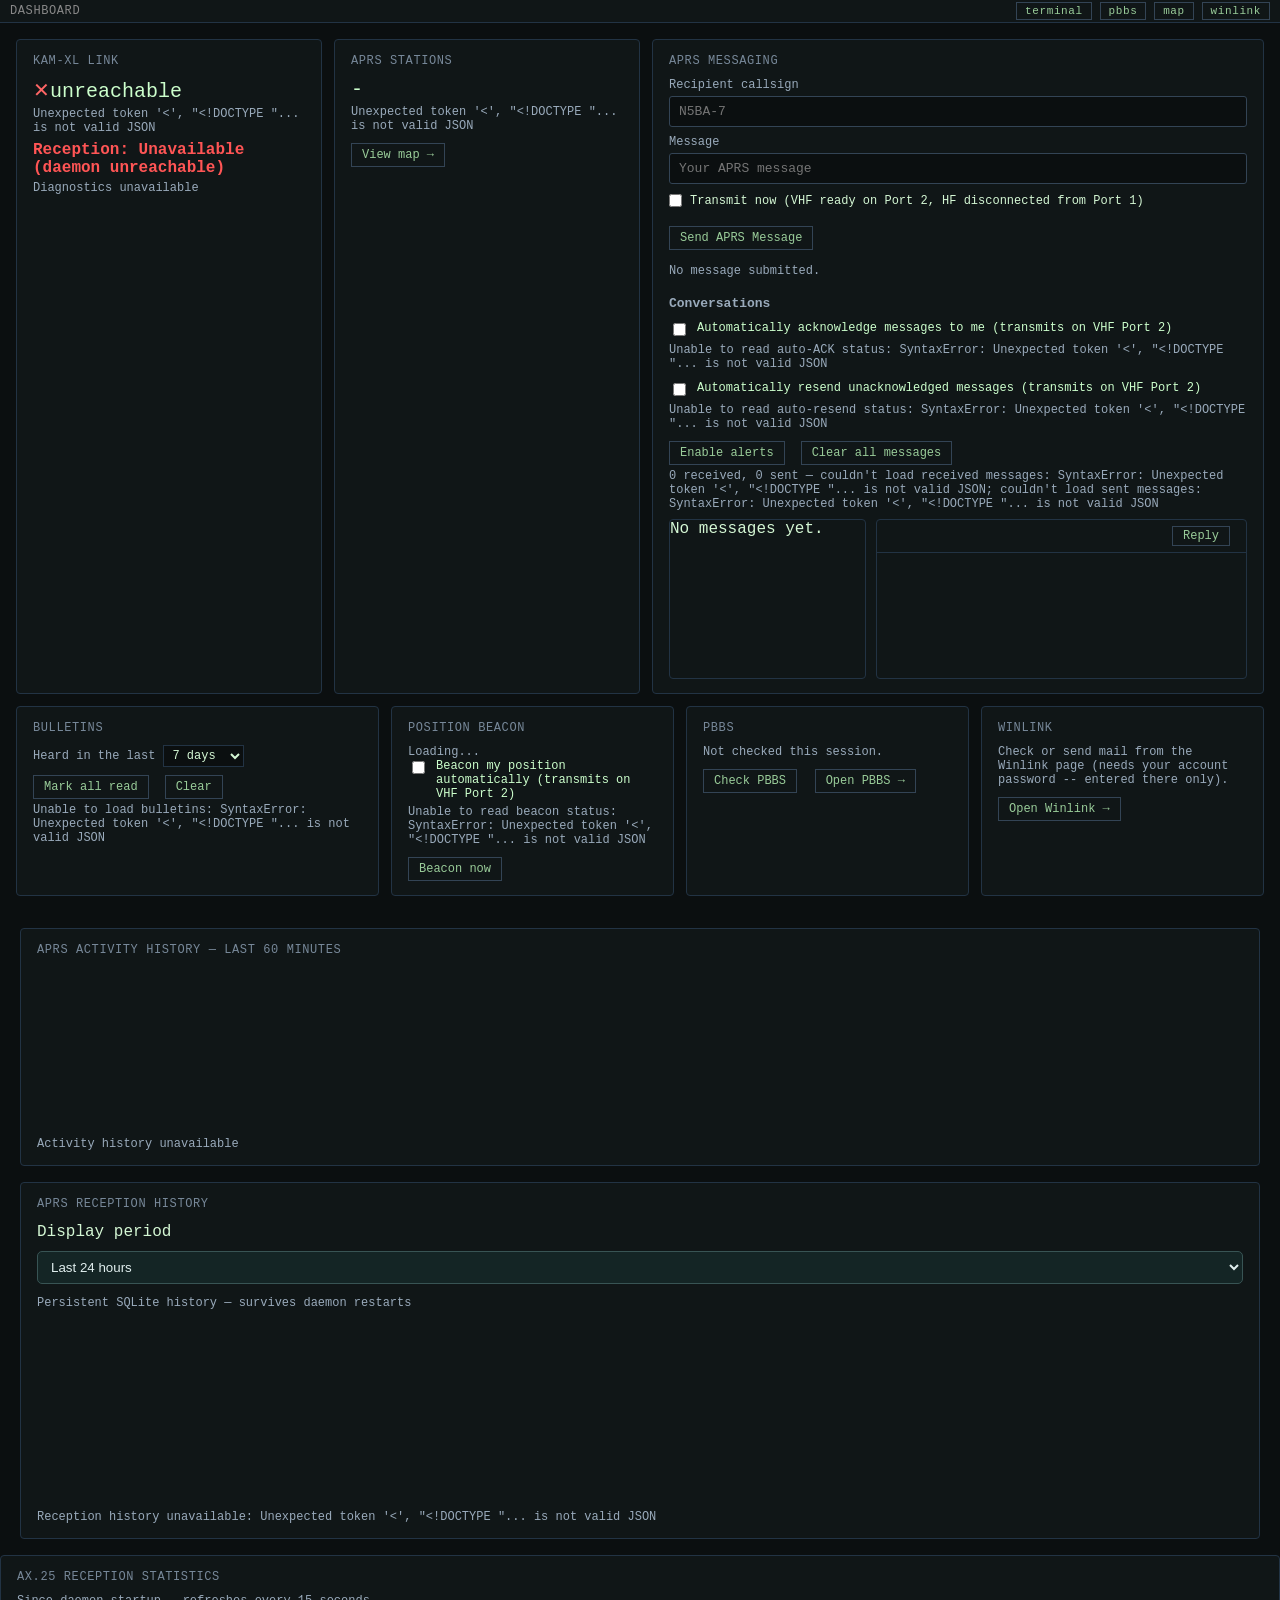
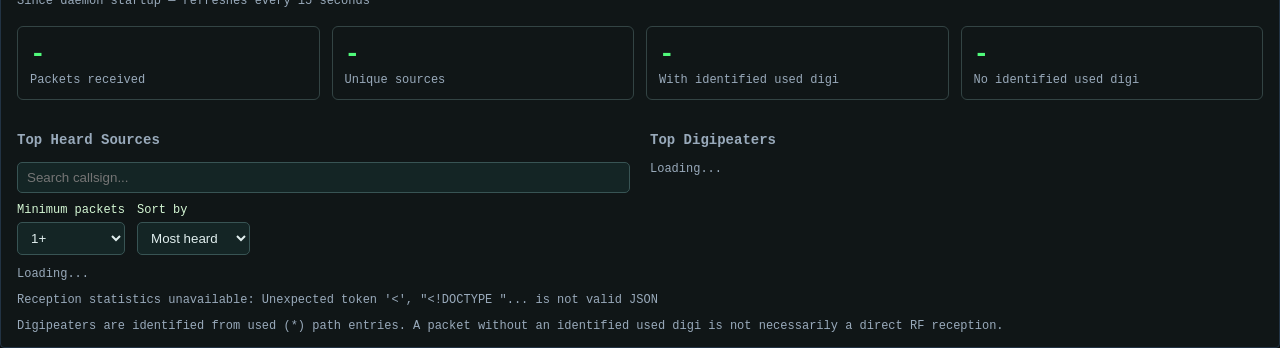
==== kamxl_web/dashboard/index.html @ 79a8875e "Bulletins and announcements Classify BLN0-9 bulletins, BLNA-Z announcements, BLN#GROUP group bulleti" ====
<!doctype html>
<html>
<head>
<meta charset="utf-8">
<title>kamxl dashboard</title>
<link rel="stylesheet" href="style.css">
</head>
<body>
<div class="paneHeader">
  <span>DASHBOARD</span>
  <span>
    <a href="#" id="terminalLink">terminal</a>
    <a href="#" id="pbbsLink">pbbs</a>
    <a href="#" id="mapLink">map</a>
    <a href="#" id="winlinkLink">winlink</a>
  </span>
</div>
<div id="receptionAlert" role="alert" hidden>
  <strong id="receptionAlertTitle">Reception problem</strong>
  <div id="receptionAlertText"></div>
</div>
<div id="cards">
  <div class="card" id="statusCard">
    <h2>KAM-XL Link</h2>
    <div class="big"><span id="statusDot" class="checking">checking...</span></div>
    <div class="sub" id="statusDetail"></div>
    <div class="sub" id="receptionHealth" role="status" aria-live="polite">
      Reception: checking...
    </div>
    <div class="sub" id="diagnosticsDetail">
      Waiting for APRS diagnostics...
    </div>
  </div>

  <div class="card" id="stationsCard">
    <h2>APRS Stations</h2>
    <div class="big" id="stationCount">-</div>
    <div class="sub" id="stationDetail">Loading...</div>
    <a class="action" href="#" id="mapAction">View map &rarr;</a>
  </div>

  <div class="card" id="aprsMessagingCard">
    <h2>APRS Messaging</h2>

    <form id="aprsMessageForm">
      <label for="aprsRecipient">Recipient callsign</label>
      <input id="aprsRecipient" type="text"
             placeholder="N5BA-7" maxlength="9" required
             autocomplete="off">

      <label for="aprsMessageText">Message</label>
      <input id="aprsMessageText" type="text"
             placeholder="Your APRS message"
             maxlength="67" required autocomplete="off">

      <label>
        <input id="aprsConfirmTransmit" type="checkbox" required>
        Transmit now (VHF ready on Port 2, HF disconnected from Port 1)
      </label>

      <button class="action" id="aprsSendBtn" type="submit">
        Send APRS Message
      </button>
    </form>

    <div class="sub" id="aprsSendStatus"
         role="status" aria-live="polite">
      No message submitted.
    </div>
    <div id="aprsConversations">
      <h3>Conversations <span id="convUnreadBadge" hidden></span></h3>

      <label class="autoAckToggle">
        <input id="aprsAutoAck" type="checkbox">
        Automatically acknowledge messages to me
        (transmits on VHF Port 2)
      </label>
      <div class="sub" id="aprsAutoAckStatus"
           role="status" aria-live="polite">
        Checking auto-ACK...
      </div>

      <label class="autoAckToggle">
        <input id="aprsAutoRetry" type="checkbox">
        Automatically resend unacknowledged messages
        (transmits on VHF Port 2)
      </label>
      <div class="sub" id="aprsAutoRetryStatus"
           role="status" aria-live="polite">
        Checking auto-resend...
      </div>

      <div class="inboxButtons">
        <button class="action" id="convAlertsBtn" type="button">
          Enable alerts
        </button>
        <button class="action" id="aprsClearInbox" type="button">
          Clear all messages
        </button>
      </div>

      <div class="sub" id="convStatus" role="status" aria-live="polite">
        Loading conversations...
      </div>

      <div class="convLayout">
        <div id="convList" role="listbox"
             aria-label="Stations you have messaged with"></div>
        <div id="convThread">
          <div class="convThreadHead">
            <strong id="convThreadTitle">Select a station</strong>
            <button class="action" id="convReplyBtn" type="button"
                    hidden>Reply</button>
          </div>
          <div id="convMessages"></div>
        </div>
      </div>
    </div>
  </div>

  <div class="card" id="bulletinCard">
    <h2>Bulletins <span id="bulletinNewBadge" hidden></span></h2>
    <div class="bulletinControls">
      <label for="bulletinDays">Heard in the last</label>
      <select id="bulletinDays">
        <option value="1">day</option>
        <option value="7" selected>7 days</option>
        <option value="30">30 days</option>
      </select>
      <button class="action" id="bulletinMarkRead" type="button">Mark all read</button>
      <button class="action" id="bulletinClear" type="button">Clear</button>
    </div>
    <div class="sub" id="bulletinStatus" role="status" aria-live="polite">
      Loading bulletins...
    </div>
    <div id="bulletinList"></div>
  </div>

  <div class="card" id="beaconCard">
    <h2>Position Beacon</h2>
    <div class="sub" id="beaconPosition">Loading...</div>
    <label class="autoAckToggle">
      <input id="beaconToggle" type="checkbox">
      Beacon my position automatically (transmits on VHF Port 2)
    </label>
    <div class="sub" id="beaconStatus" role="status" aria-live="polite"></div>
    <button class="action" id="beaconNowBtn" type="button">Beacon now</button>
  </div>

  <div class="card" id="pbbsCard">
    <h2>PBBS</h2>
    <div class="sub" id="pbbsSummary">Not checked this session.</div>
    <button class="action" id="pbbsCheckBtn" type="button">Check PBBS</button>
    <a class="action" href="#" id="pbbsAction">Open PBBS &rarr;</a>
    <div id="pbbsPreview"></div>
  </div>

  <div class="card" id="winlinkCard">
    <h2>Winlink</h2>
    <div class="sub">Check or send mail from the Winlink page (needs your account password -- entered there only).</div>
    <a class="action" href="#" id="winlinkAction">Open Winlink &rarr;</a>
  </div>
</div>
<div class="card" id="activityCard">
  <h2>APRS Activity History — Last 60 Minutes</h2>

  <svg id="activityChart"
       viewBox="0 0 900 160"
       role="img"
       aria-label="APRS packets received per minute over the last hour">
  </svg>

  <div class="sub" id="activitySummary">
    Waiting for APRS activity...
  </div>
</div>

<div class="card" id="historyCard">
  <h2>APRS Reception History</h2>

  <div class="receptionFilters">
    <label for="historyRange">Display period</label>
    <select id="historyRange">
      <option value="24h">Last 24 hours</option>
      <option value="7d">Last 7 days</option>
      <option value="30d">Last 30 days</option>
    </select>
  </div>
  <div class="sub">
    Persistent SQLite history — survives daemon restarts
  </div>

  <svg id="historyChart"
       viewBox="0 0 900 180"
       role="img"
       aria-label="APRS packets received per hour over the last 24 hours">
  </svg>

  <div class="sub" id="historySummary" role="status">
    Loading reception history...
  </div>
</div>

<div class="card" id="receptionStatsCard">
  <h2>AX.25 Reception Statistics</h2>
  <div class="sub">Since daemon startup — refreshes every 15 seconds</div>

  <div class="receptionMetrics">
    <div>
      <div class="receptionMetricValue" id="rxTotal">-</div>
      <div class="sub">Packets received</div>
    </div>
    <div>
      <div class="receptionMetricValue" id="rxSources">-</div>
      <div class="sub">Unique sources</div>
    </div>
    <div>
      <div class="receptionMetricValue" id="rxRelayed">-</div>
      <div class="sub">With identified used digi</div>
    </div>
    <div>
      <div class="receptionMetricValue" id="rxDirect">-</div>
      <div class="sub">No identified used digi</div>
    </div>
  </div>

  <div class="receptionLists">
   <div>
     <h3>Top Heard Sources</h3>

     <div class="receptionFilters">
       <input
         id="rxSourceSearch"
         type="search"
         placeholder="Search callsign..."
         aria-label="Search heard stations"
         autocomplete="off"
       >

       <div class="receptionFilterOptions">
         <label>
           Minimum packets
           <select id="rxSourceMinimum">
             <option value="1">1+</option>
             <option value="5">5+</option>
             <option value="10">10+</option>
             <option value="25">25+</option>
           </select>
         </label>

         <label>
           Sort by
           <select id="rxSourceSort">
             <option value="most">Most heard</option>
             <option value="least">Least heard</option>
             <option value="callsign">Callsign A-Z</option>
           </select>
         </label>
       </div>
     </div>

     <div id="rxSourceCount" class="sub" role="status"></div>
     <div id="rxTopSources" class="sub">Loading...</div>
   </div>
    <div>
      <h3>Top Digipeaters</h3>
      <div id="rxTopDigis" class="sub">Loading...</div>
    </div>
  </div>

  <div class="sub" id="rxStatsStatus" role="status"></div>
  <div class="sub">
    Digipeaters are identified from used (*) path entries.
    A packet without an identified used digi is not necessarily a direct RF reception.
  </div>
</div>
<script src="app.js"></script>
</body>
</html>
---- kamxl_web/dashboard/style.css ----
html, body {
    margin: 0;
    min-height: 100%;
    background: #0b0f10;
    color: #d4f7d4;
    font-family: "Courier New", Courier, monospace;
  }
  .paneHeader {
    display: flex;
    align-items: center;
    justify-content: space-between;
    padding: 4px 10px;
    background: #101617;
    border-bottom: 1px solid #234;
    font-size: 12px;
    letter-spacing: 0.05em;
    color: #888;
    box-sizing: border-box;
  }
  .paneHeader a, .paneHeader button {
    background: none;
    border: 1px solid #345;
    color: #9c9;
    font: inherit;
    font-size: 11px;
    padding: 2px 8px;
    cursor: pointer;
    text-decoration: none;
  }
  .paneHeader a:hover, .paneHeader button:hover { border-color: #5a8; color: #cfc; }
  #cards {
    display: flex;
    flex-wrap: wrap;
    gap: 12px;
    padding: 16px;
    box-sizing: border-box;
  }
  .card {
    background: #101617;
    border: 1px solid #234;
    border-radius: 4px;
    padding: 14px 16px;
    min-width: 240px;
    flex: 1 1 260px;
    box-sizing: border-box;
  }
  .card h2 {
    margin: 0 0 10px;
    font-size: 12px;
    letter-spacing: 0.05em;
    color: #789;
    font-weight: normal;
    text-transform: uppercase;
  }
  .card .big { font-size: 20px; color: #cfc; }
  .card .sub { color: #9ab; font-size: 12px; margin-top: 4px; }
  .card a.action, .card button.action {
    display: inline-block;
    margin: 10px 8px 0 0;
    background: none;
    border: 1px solid #345;
    color: #9c9;
    font: inherit;
    font-size: 12px;
    padding: 4px 10px;
    cursor: pointer;
    text-decoration: none;
  }
  .card a.action:hover, .card button.action:hover { border-color: #5a8; color: #cfc; }
  .card button.action:disabled { opacity: 0.5; cursor: default; }
  /* APRS Messaging */
  #aprsMessagingCard {
    min-width: 300px;
    flex: 2 1 520px;
  }
  #aprsConversations { margin-top: 16px; }
  #aprsConversations .autoAckToggle { margin-top: 10px; }
  #aprsConversations h3 { font-size: 13px; color: #9ab; margin: 0 0 6px; }
  #convUnreadBadge {
    background: #f1c40f; color: #0b0f10; border-radius: 8px;
    padding: 0 6px; font-size: 11px; margin-left: 4px;
  }
  .convLayout {
    display: grid;
    grid-template-columns: minmax(130px, 34%) 1fr;
    gap: 10px;
    margin-top: 8px;
    min-height: 160px;
  }
  @media (max-width: 700px) {
    .convLayout { grid-template-columns: 1fr; }
  }
  #convList {
    border: 1px solid #234; border-radius: 4px;
    max-height: 340px; overflow-y: auto;
  }
  .convRow {
    display: block; width: 100%; text-align: left;
    background: none; border: 0; border-bottom: 1px solid #1a2a2e;
    color: #d4f7d4; font: inherit; font-size: 12px;
    padding: 7px 8px; cursor: pointer;
  }
  .convRow:hover, .convRow:focus-visible { background: #15211f; outline: none; }
  .convRow.selected { background: #1a2d26; }
  .convRow .convCall { font-weight: bold; }
  .convRow .convUnread {
    float: right; background: #f1c40f; color: #0b0f10;
    border-radius: 8px; padding: 0 6px; font-size: 11px;
  }
  .convRow .convPreview {
    display: block; color: #9ab; margin-top: 2px;
    white-space: nowrap; overflow: hidden; text-overflow: ellipsis;
  }
  #convThread {
    border: 1px solid #234; border-radius: 4px;
    display: flex; flex-direction: column; min-width: 0;
  }
  .convThreadHead {
    display: flex; justify-content: space-between; align-items: center;
    padding: 6px 8px; border-bottom: 1px solid #234; gap: 8px;
  }
  .convThreadHead button.action { margin-top: 0; padding: 2px 10px; }
  #convMessages {
    padding: 8px; max-height: 340px; overflow-y: auto;
    display: flex; flex-direction: column; gap: 6px; font-size: 12px;
  }
  .bubble {
    max-width: 85%; padding: 6px 9px; border-radius: 8px;
    overflow-wrap: anywhere; line-height: 1.4;
  }
  .bubble.in { align-self: flex-start; background: #17242a; border: 1px solid #2a3d44; }
  .bubble.out { align-self: flex-end; background: #16291f; border: 1px solid #2c5a3c; }
  .bubble .bubbleMeta {
    display: flex; gap: 6px; flex-wrap: wrap; align-items: center;
    color: #9ab; font-size: 11px; margin-top: 4px;
  }
  .bubble .bubbleMeta button.action { margin-top: 0; padding: 1px 7px; font-size: 11px; }
  .ackBadge.gaveup { color: #f77; border-color: #844; }

  #aprsMessageForm {
    display: flex;
    flex-direction: column;
    gap: 8px;
  }

  #aprsMessageForm > label[for] {
    display: block;
    font-size: 12px;
    color: #9ab;
    margin-bottom: -4px;
  }

  #aprsMessageForm > input[type="text"] {
    display: block;
    width: 100%;
    box-sizing: border-box;
    padding: 7px 9px;
    background: #0b0f10;
    color: #d4f7d4;
    border: 1px solid #345;
    border-radius: 3px;
    font: inherit;
    font-size: 13px;
  }

  #aprsMessageForm > label:not([for]) {
    display: flex;
    align-items: flex-start;
    gap: 8px;
    font-size: 12px;
    line-height: 1.5;
    cursor: pointer;
  }

  #aprsMessageForm input[type="checkbox"] {
    flex: 0 0 auto;
    margin: 2px 0 0;
    accent-color: #6c9;
  }

  #aprsMessageForm button.action {
    align-self: flex-start;
    margin-top: 8px;
  }

  #aprsSendStatus {
    margin-top: 12px;
    line-height: 1.5;
    overflow-wrap: anywhere;
  }
  #aprsOutbox { margin-top: 16px; }
  #aprsInbox { margin-top: 16px; }
  .autoAckToggle {
    display: flex;
    gap: 8px;
    align-items: flex-start;
    font-size: 12px;
    color: #cfc;
    cursor: pointer;
  }
  .autoAckToggle input { margin-top: 2px; }
  #aprsAutoAckStatus.on { color: #6f6; }
  #aprsAutoAckStatus.paused { color: #cc6; }
  #aprsAutoAckStatus.off { color: #9ab; }
  .inboxButtons { display: flex; gap: 8px; flex-wrap: wrap; }
  #aprsOutbox h3, #aprsInbox h3 { font-size: 13px; color: #9ab; margin: 0 0 6px; }
  .outboxEntry {
    padding: 8px 0;
    border-bottom: 1px solid #234;
    font-size: 12px;
  }
  .outboxHead { color: #9ab; display: flex; gap: 8px; flex-wrap: wrap; }
  .outboxText { margin-top: 4px; overflow-wrap: anywhere; }
  .outboxStatus { margin-top: 4px; display: flex; gap: 8px; align-items: center; flex-wrap: wrap; }
  .ackBadge {
    display: inline-block;
    padding: 1px 6px;
    border-radius: 3px;
    border: 1px solid #456;
    font-size: 11px;
  }
  .ackBadge.pending { color: #cc6; border-color: #665; }
  .ackBadge.acked { color: #6f6; border-color: #3a5; }
  .ackBadge.rejected { color: #f77; border-color: #844; }
  .outboxEntry button.action { margin-top: 0; padding: 2px 8px; font-size: 11px; }
  #statusDot.live::before { content: "\25CF "; color: #6f6; }
  #statusDot.down::before { content: "\2715 "; color: #f66; }
  #statusDot.checking::before { content: "\25CB "; color: #cc6; }
  .err { color: #f77; }
  table { border-collapse: collapse; width: 100%; font-size: 12px; margin-top: 8px; }
  th, td {
    text-align: left;
    padding: 3px 8px 3px 0;
    border-bottom: 1px solid #1c2526;
    white-space: nowrap;
  }
  td.subject { white-space: normal; }
  /* APRS activity history */
  #activityCard {
    margin: 16px 20px;
  }

  #activityChart {
    display: block;
    width: 100%;
    height: 160px;
    margin-top: 12px;
  }

  #activityChart .activity-bar {
    fill: #6c9;
  }

  #activityChart .activity-grid {
    stroke: #345;
    stroke-width: 1;
  }

  #activityChart .activity-label {
    fill: #9ab;
    font: 11px monospace;
  }

  #activitySummary {
    margin-top: 8px;
  }

  /* Persistent APRS reception history */
  #historyCard {
    margin: 16px 20px;
  }

  #historyChart {
    display: block;
    width: 100%;
    height: 180px;
    margin-top: 12px;
  }

  #historyChart .activity-bar {
    fill: #6c9;
  }

  #historyChart .activity-grid {
    stroke: #345;
    stroke-width: 1;
  }

  #historyChart .activity-label {
    fill: #9ab;
    font: 11px monospace;
  }

  #historySummary {
    margin-top: 8px;
  }

  #receptionHealth {
    margin-top: 6px;
    font-weight: bold;
  }

  #receptionAlert {
    margin: 12px 16px 0;
    padding: 10px 14px;
    border: 1px solid #f1c40f;
    border-left-width: 6px;
    border-radius: 4px;
    background: rgba(241, 196, 15, 0.08);
    color: #f1c40f;
    font-size: 13px;
    line-height: 1.5;
  }
  #receptionAlert.silent {
    border-color: #ff5555;
    background: rgba(255, 85, 85, 0.08);
    color: #ff7777;
  }
  #receptionAlert[hidden] { display: none; }
  #receptionAlertText { color: #cdd; margin-top: 2px; }

  #receptionHealth.receiving {
    color: #50fa7b;
  }

  #receptionHealth.waiting,
  #receptionHealth.quiet {
    color: #f1c40f;
  }

  #receptionHealth.disconnected,
  #receptionHealth.unavailable {
    color: #ff5555;
  }

  .digiToggle {
    display: inline-flex;
    align-items: center;
    gap: 5px;
    margin-right: 15px;
    color: #9c9;
    font-size: 11px;
    cursor: pointer;
  }

  .digiToggle input {
    accent-color: #22a4a7;
    cursor: pointer;
  }

  #receptionStatsCard {
    margin-top: 16px;
  }

  .receptionMetrics {
    display: grid;
    grid-template-columns: repeat(4, minmax(0, 1fr));
    gap: 12px;
    margin: 18px 0;
  }

  .receptionMetrics > div {
    padding: 12px;
    border: 1px solid #344;
    border-radius: 6px;
    min-width: 0;
  }

  .receptionMetricValue {
    font-size: 26px;
    font-weight: bold;
    color: #50fa7b;
    font-variant-numeric: tabular-nums;
  }

  .receptionLists {
    display: grid;
    grid-template-columns: repeat(2, minmax(0, 1fr));
    gap: 20px;
  }

  .receptionLists h3 {
    font-size: 14px;
    color: #9ab;
  }

  .receptionRow {
    display: flex;
    justify-content: space-between;
    gap: 12px;
    padding: 6px 0;
    border-bottom: 1px solid #344;
    font-family: monospace;
  }

  .receptionChartRow {
    margin-bottom: 10px;
  }

  .receptionFilters {
    display: flex;
    flex-direction: column;
    gap: 10px;
    margin: 12px 0;
  }

  .receptionFilters input,
  .receptionFilters select {
    background: #142525;
    color: #e0eeee;
    border: 1px solid #385454;
    border-radius: 5px;
    padding: 7px 9px;
    max-width: 100%;
  }

  .receptionFilters input {
    width: 100%;
    box-sizing: border-box;
  }

  .receptionFilterOptions {
    display: flex;
    flex-wrap: wrap;
    gap: 12px;
  }

  .receptionFilterOptions label {
    display: flex;
    flex-direction: column;
    gap: 5px;
    font-size: 12px;
  }

  #rxSourceCount {
    margin-bottom: 10px;
  }

  .receptionBarTrack {
    height: 8px;
    background: #1c3030;
    border-radius: 4px;
    overflow: hidden;
    margin-top: 4px;
  }

  .receptionBarFill {
    height: 100%;
    background: #50fa7b;
    border-radius: 4px;
    transition: width 0.4s ease;
  }

  #rxTopDigis .receptionBarFill {
    background: #22a4a7;
  }

  .receptionRow span:last-child {
    color: #50fa7b;
    font-variant-numeric: tabular-nums;
  }

  .receptionStationLink {
    color: inherit;
    text-decoration: none;
    border-bottom: 1px dotted #50fa7b;
  }

  .receptionStationLink:hover,
  .receptionStationLink:focus-visible {
    color: #50fa7b;
    text-decoration: underline;
  }

  #rxStatsStatus {
    margin: 12px 0;
  }

  @media (max-width: 650px) {
    .receptionMetrics {
      grid-template-columns: repeat(2, minmax(0, 1fr));
    }

    .receptionLists {
      grid-template-columns: 1fr;
    }
  }

  /* Bulletins card */
  #bulletinCard { flex: 1 1 340px; }
  #bulletinNewBadge {
    background: #f1c40f; color: #0b0f10; border-radius: 8px;
    padding: 0 6px; font-size: 11px; margin-left: 4px;
  }
  .bulletinControls {
    display: flex; flex-wrap: wrap; gap: 8px; align-items: center;
    font-size: 12px; color: #9ab;
  }
  .bulletinControls select {
    background: #0b0f10; color: #d4f7d4; border: 1px solid #234;
    font: inherit; padding: 2px 4px;
  }
  .bulletinControls button.action { margin-top: 0; }
  #bulletinList { margin-top: 8px; max-height: 360px; overflow-y: auto; }
  .bulletinGroup { border-top: 1px solid #234; padding: 6px 0; }
  .bulletinFrom { color: #9ab; font-size: 12px; }
  .bulletinFrom b { color: #cfc; }
  .bulletinRow {
    display: flex; gap: 8px; align-items: baseline;
    font-size: 12px; margin-top: 4px;
  }
  .bulletinTag {
    flex: 0 0 auto; border: 1px solid #456; border-radius: 3px;
    padding: 0 5px; font-size: 11px; color: #9ab; white-space: nowrap;
  }
  .bulletinTag.announcement { color: #8cf; border-color: #357; }
  .bulletinTag.group { color: #cfc; border-color: #3a5; }
  .bulletinTag.nws { color: #ff7777; border-color: #844; }
  .bulletinText { flex: 1 1 auto; overflow-wrap: anywhere; }
  .bulletinRow.new .bulletinText::before {
    content: "\25CF "; color: #f1c40f;
  }
  .bulletinSeen { color: #678; font-size: 11px; white-space: nowrap; }
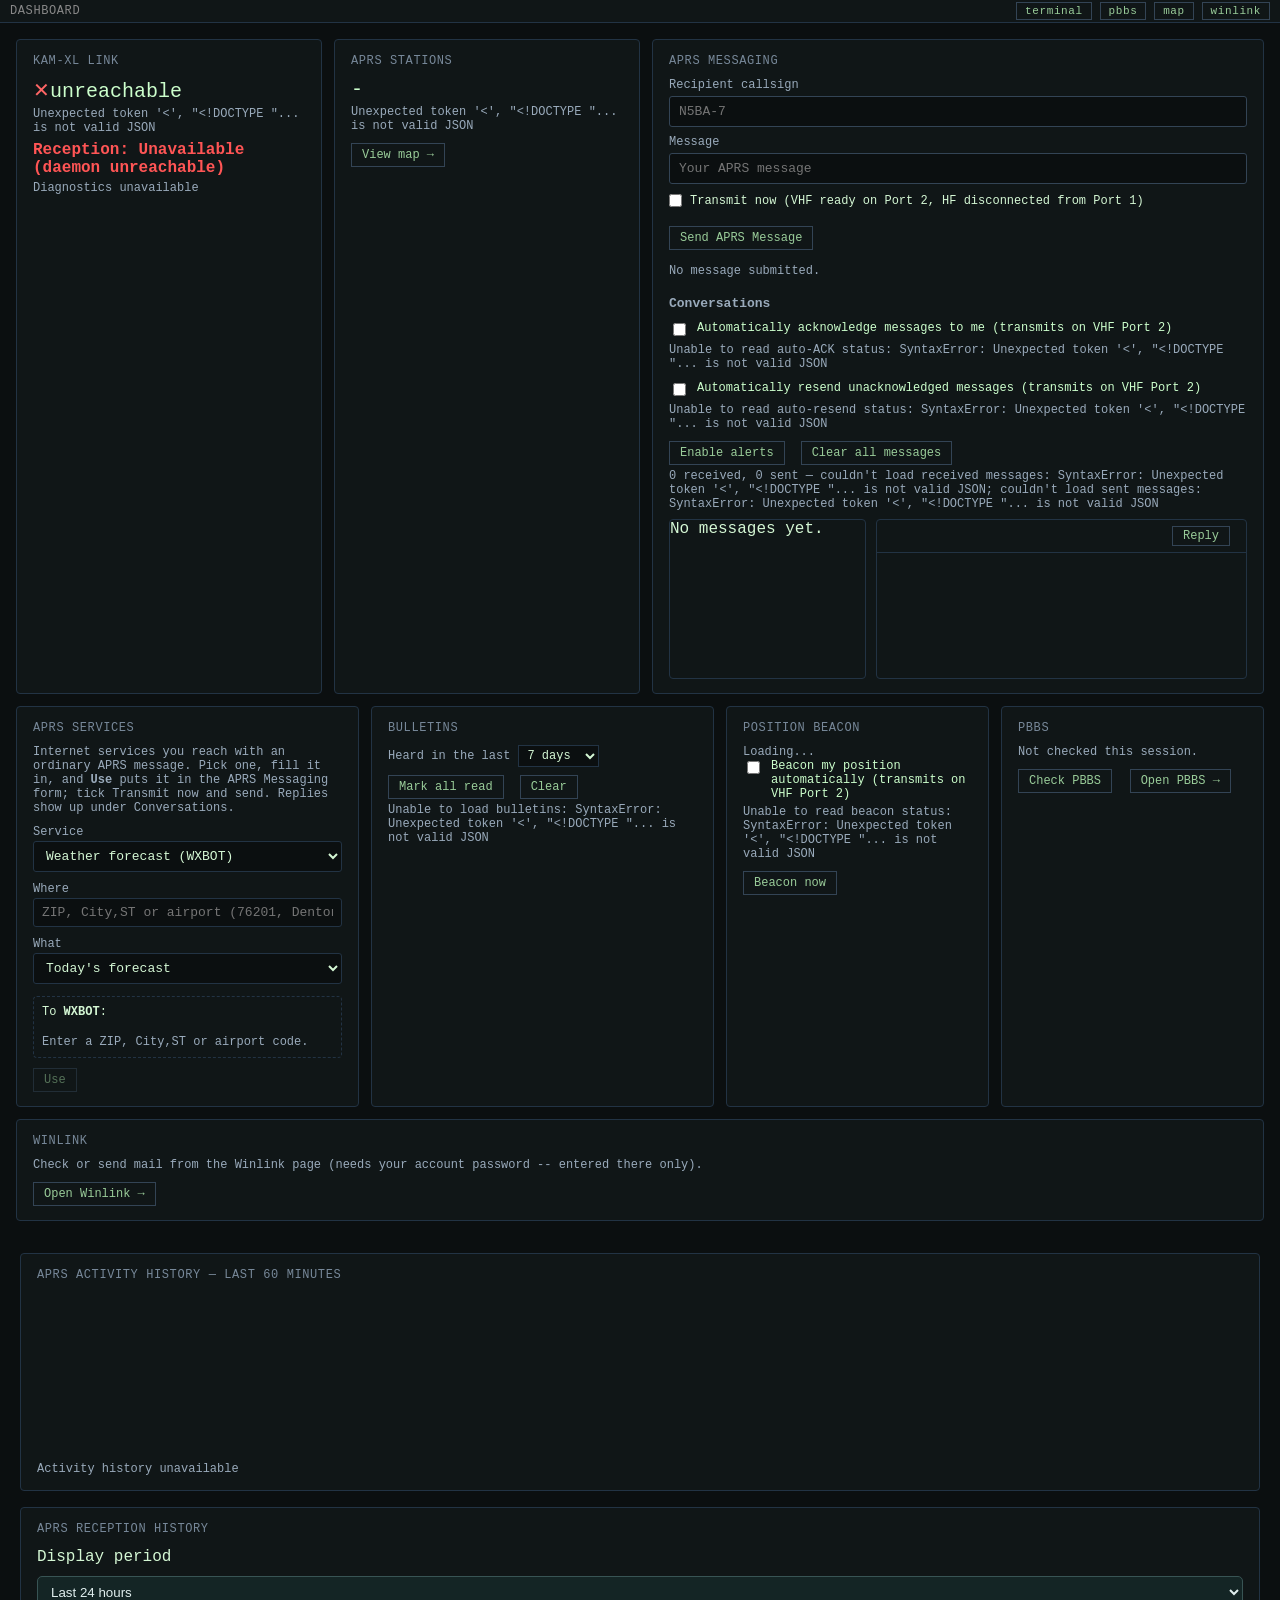
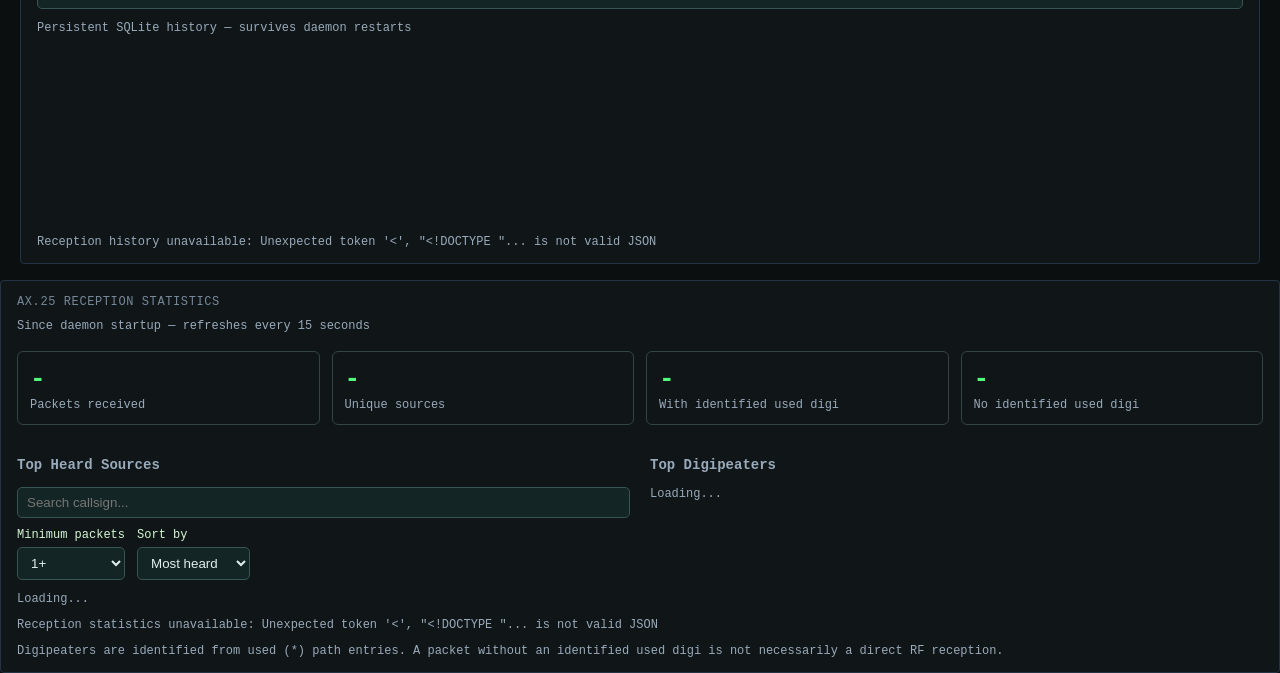
==== commit b2c7f285: "APRS Services card: WXBOT, SMSGTE, EMAIL-2, ANSRVR, WHO-IS Templates that build the service's messag" ====
--- a/kamxl_web/dashboard/index.html
+++ b/kamxl_web/dashboard/index.html
@@ -118,6 +118,89 @@
     </div>
   </div>
 
+  <div class="card" id="servicesCard">
+    <h2>APRS Services</h2>
+    <div class="sub">
+      Internet services you reach with an ordinary APRS message. Pick one,
+      fill it in, and <b>Use</b> puts it in the APRS Messaging form; tick
+      Transmit now and send. Replies show up under Conversations.
+    </div>
+
+    <label for="svcSelect" class="svcLabel">Service</label>
+    <select id="svcSelect">
+      <option value="wx">Weather forecast (WXBOT)</option>
+      <option value="sms">Text message to a phone (SMSGTE)</option>
+      <option value="email">Email (EMAIL-2)</option>
+      <option value="group">Group messaging (ANSRVR)</option>
+      <option value="whois">Callsign lookup (WHO-IS)</option>
+    </select>
+
+    <div class="svcFields" data-svc="wx">
+      <label for="svcWxWhere" class="svcLabel">Where</label>
+      <input id="svcWxWhere" type="text" autocomplete="off"
+             placeholder="ZIP, City,ST or airport (76201, Denton,TX, KDTO)">
+      <label for="svcWxWhen" class="svcLabel">What</label>
+      <select id="svcWxWhen">
+        <option value="">Today's forecast</option>
+        <option value="tonight">Tonight</option>
+        <option value="tomorrow">Tomorrow</option>
+        <option value="current">Current conditions</option>
+        <option value="metar">Airport METAR</option>
+      </select>
+    </div>
+
+    <div class="svcFields" data-svc="sms" hidden>
+      <label for="svcSmsTo" class="svcLabel">Phone number (US/Canada) or alias</label>
+      <input id="svcSmsTo" type="text" autocomplete="off" placeholder="9405551234">
+      <label for="svcSmsText" class="svcLabel">Text</label>
+      <input id="svcSmsText" type="text" autocomplete="off" placeholder="Running late, home by 6">
+      <div class="sub svcNote">
+        For replies to reach you, register once by sending SMSGTE:
+        <code>#mynumber add</code> followed by your own number.
+      </div>
+    </div>
+
+    <div class="svcFields" data-svc="email" hidden>
+      <label for="svcEmailTo" class="svcLabel">Email address or shortcut</label>
+      <input id="svcEmailTo" type="text" autocomplete="off" placeholder="name@example.com">
+      <label for="svcEmailText" class="svcLabel">Text</label>
+      <input id="svcEmailText" type="text" autocomplete="off" placeholder="Arrived safely">
+      <div class="sub svcNote">
+        Save room with a shortcut: send EMAIL-2 <code>me name@example.com</code>
+        once, then use <code>me</code> as the address.
+      </div>
+    </div>
+
+    <div class="svcFields" data-svc="group" hidden>
+      <label for="svcGroupAction" class="svcLabel">Action</label>
+      <select id="svcGroupAction">
+        <option value="CQ">Send to the group (and join it)</option>
+        <option value="J">Join the group</option>
+        <option value="U">Leave the group</option>
+      </select>
+      <label for="svcGroupName" class="svcLabel">Group</label>
+      <input id="svcGroupName" type="text" autocomplete="off" placeholder="HOTG">
+      <label for="svcGroupText" class="svcLabel">Text</label>
+      <input id="svcGroupText" type="text" autocomplete="off" placeholder="Hello from Denton County">
+      <div class="sub svcNote">
+        Membership lasts 12 hours. Common groups: HOTG (hams on the go),
+        APRSTHURSDAY (Thursday net).
+      </div>
+    </div>
+
+    <div class="svcFields" data-svc="whois" hidden>
+      <label for="svcWhoisCall" class="svcLabel">Callsign</label>
+      <input id="svcWhoisCall" type="text" autocomplete="off" placeholder="W1AW">
+    </div>
+
+    <div class="svcPreview">
+      <span>To <b id="svcPreviewTo">WXBOT</b>:</span>
+      <code id="svcPreviewText"></code>
+      <span id="svcCount" class="sub"></span>
+    </div>
+    <button class="action" id="svcUseBtn" type="button">Use</button>
+  </div>
+
   <div class="card" id="bulletinCard">
     <h2>Bulletins <span id="bulletinNewBadge" hidden></span></h2>
     <div class="bulletinControls">
--- a/kamxl_web/dashboard/style.css
+++ b/kamxl_web/dashboard/style.css
@@ -523,3 +523,21 @@
   }
   .bulletinSeen { color: #678; font-size: 11px; white-space: nowrap; }
 
+  /* APRS services card */
+  #servicesCard { flex: 1 1 340px; }
+  #servicesCard input[type="text"], #servicesCard select {
+    width: 100%; box-sizing: border-box; margin-top: 2px;
+    background: #0b0f10; color: #d4f7d4; border: 1px solid #234;
+    border-radius: 3px; padding: 6px 8px; font: inherit; font-size: 13px;
+  }
+  #servicesCard input:disabled { opacity: 0.4; }
+  .svcLabel { display: block; margin-top: 10px; font-size: 12px; color: #9ab; }
+  .svcNote { margin-top: 6px; line-height: 1.5; }
+  .svcNote code, .svcPreview code { color: #cfc; }
+  .svcPreview {
+    margin-top: 12px; padding: 8px; border: 1px dashed #234; border-radius: 4px;
+    font-size: 12px; display: flex; flex-wrap: wrap; gap: 6px; align-items: baseline;
+    overflow-wrap: anywhere;
+  }
+  .svcPreview code { flex: 1 1 100%; font-size: 13px; }
+
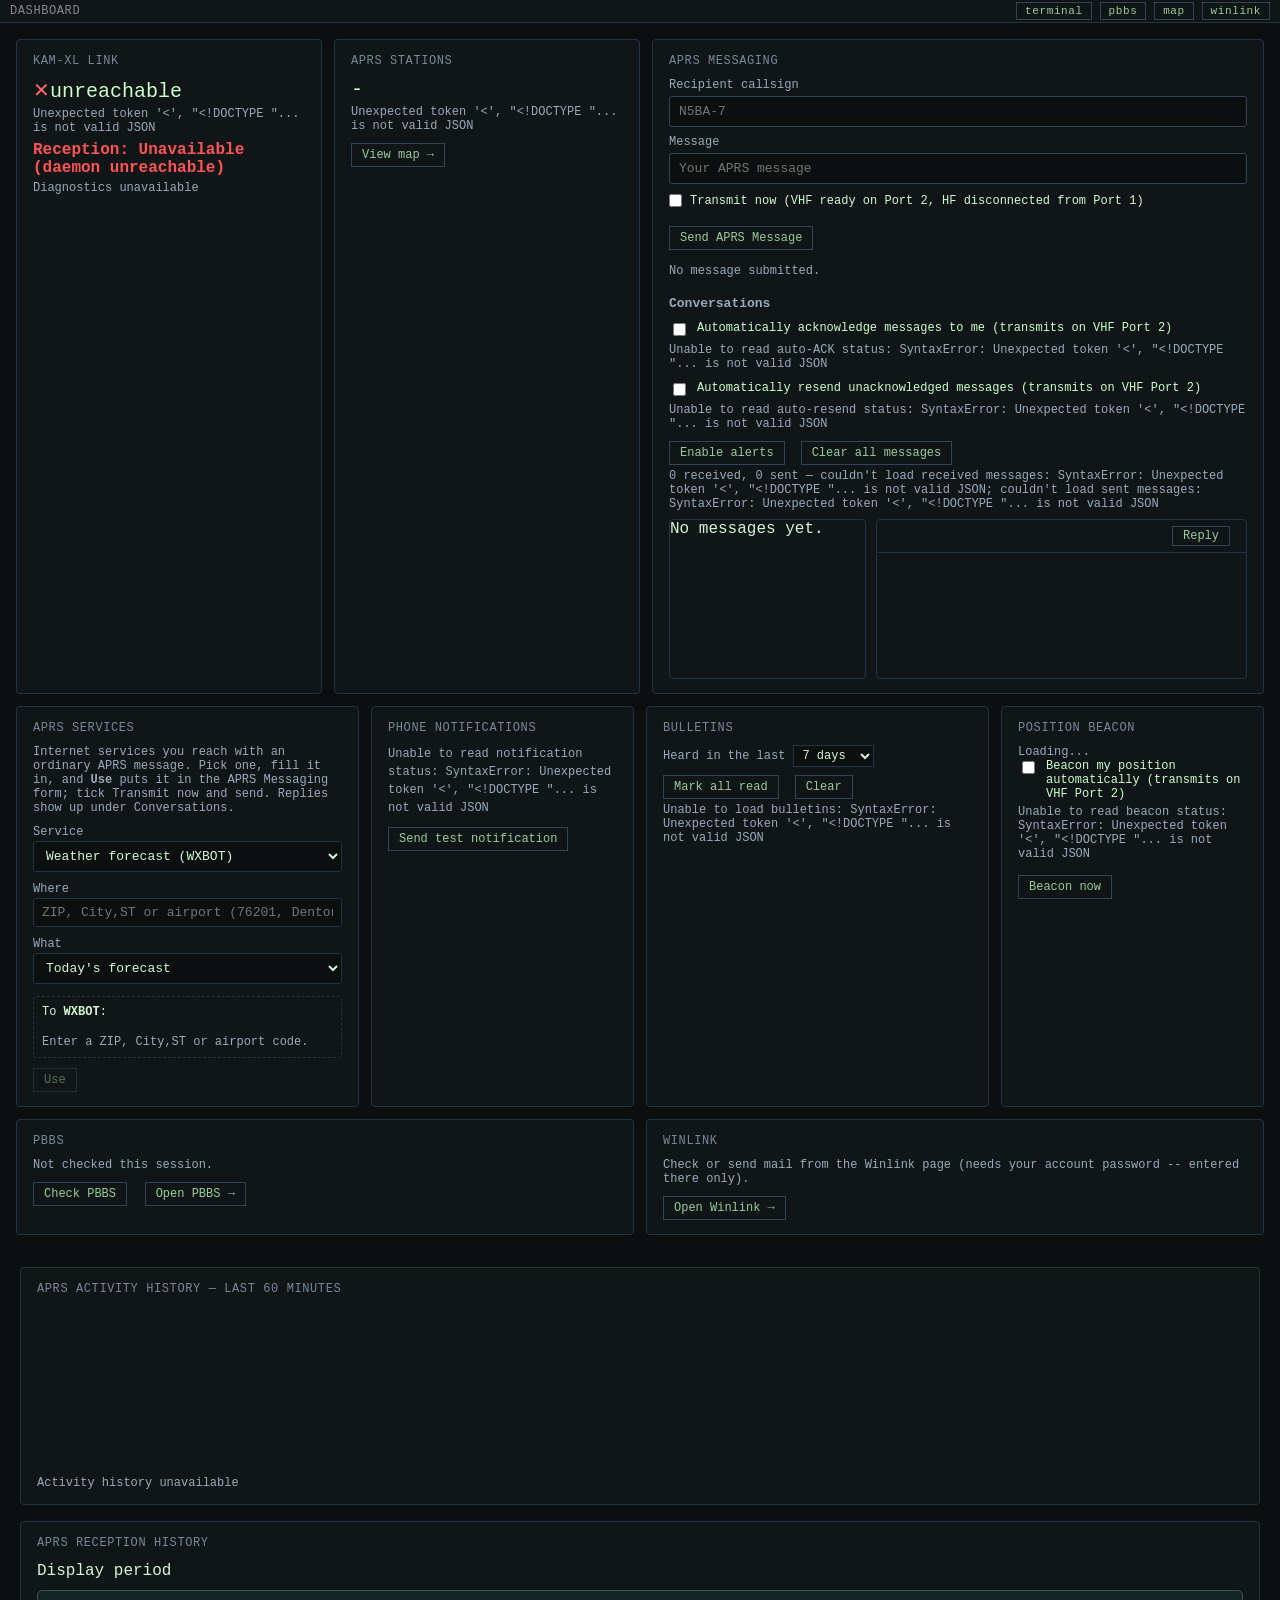
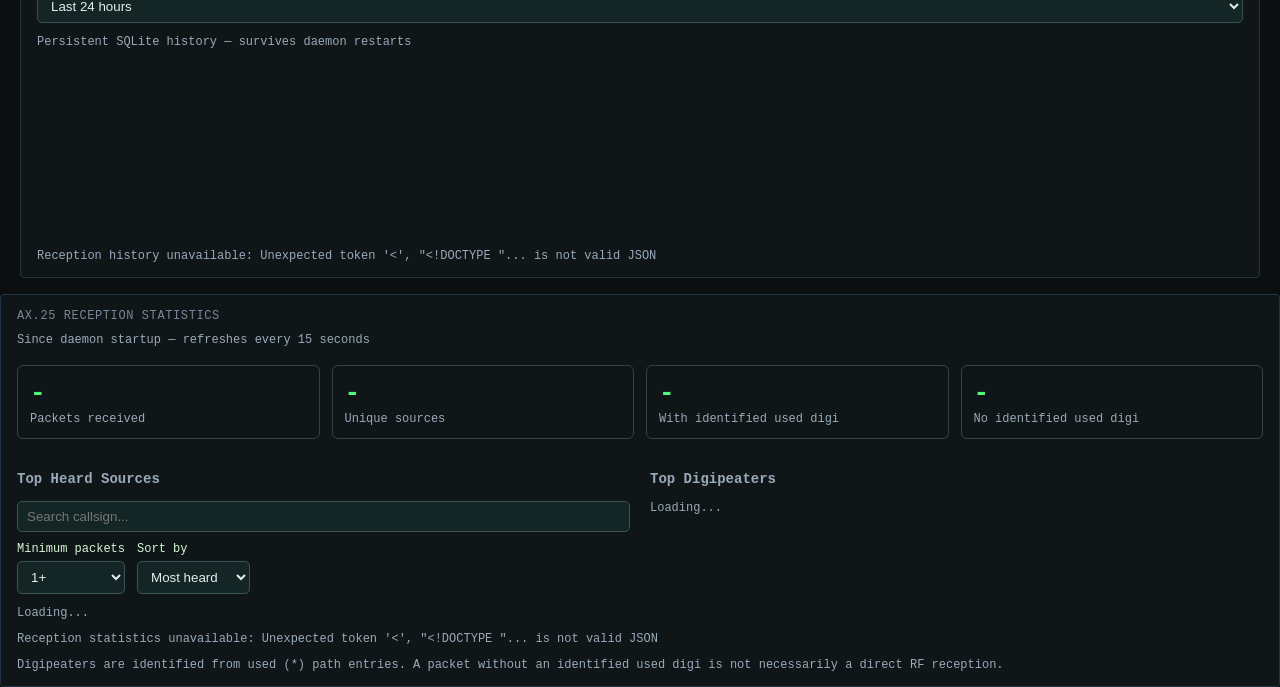
==== commit cfd7af19: ""Did it get out?" tracking and ntfy phone notifications Record when our own messages and beacon are " ====
--- a/kamxl_web/dashboard/index.html
+++ b/kamxl_web/dashboard/index.html
@@ -201,6 +201,16 @@
     <button class="action" id="svcUseBtn" type="button">Use</button>
   </div>
 
+  <div class="card" id="notifyCard">
+    <h2>Phone Notifications</h2>
+    <div class="sub" id="notifyStatus" role="status" aria-live="polite">
+      Checking...
+    </div>
+    <button class="action" id="notifyTestBtn" type="button" hidden>
+      Send test notification
+    </button>
+  </div>
+
   <div class="card" id="bulletinCard">
     <h2>Bulletins <span id="bulletinNewBadge" hidden></span></h2>
     <div class="bulletinControls">
@@ -227,6 +237,7 @@
       Beacon my position automatically (transmits on VHF Port 2)
     </label>
     <div class="sub" id="beaconStatus" role="status" aria-live="polite"></div>
+    <div class="sub" id="beaconHeardBack" role="status" aria-live="polite"></div>
     <button class="action" id="beaconNowBtn" type="button">Beacon now</button>
   </div>
 
--- a/kamxl_web/dashboard/style.css
+++ b/kamxl_web/dashboard/style.css
@@ -541,3 +541,13 @@
   }
   .svcPreview code { flex: 1 1 100%; font-size: 13px; }
 
+  /* "Did it get out?" and notifications */
+  .heardChip {
+    display: inline-block; border: 1px solid #2c5a3c; border-radius: 3px;
+    padding: 0 5px; font-size: 11px; color: #8fd;
+  }
+  .heardChip.igate { border-color: #357; color: #8cf; }
+  #beaconHeardBack.heard { color: #6f6; }
+  #notifyCard { flex: 1 1 260px; }
+  #notifyStatus { line-height: 1.5; }
+
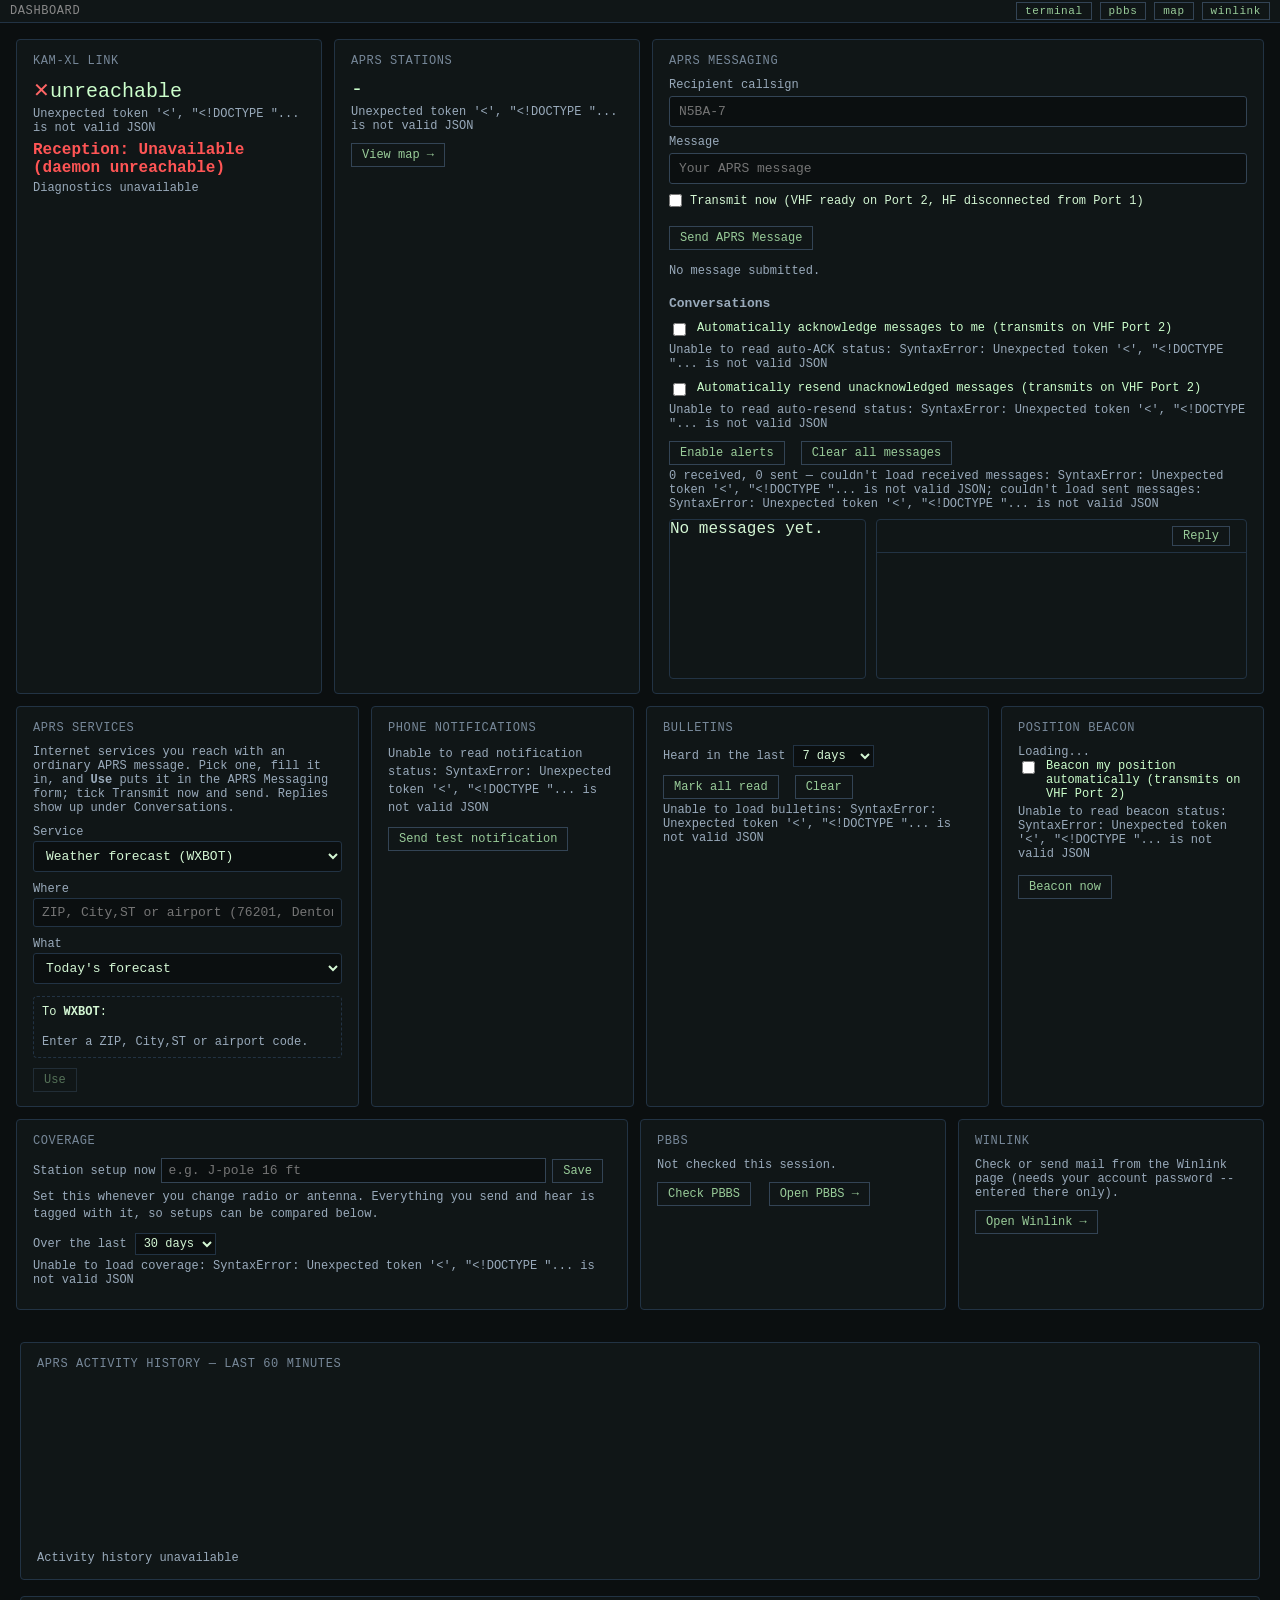
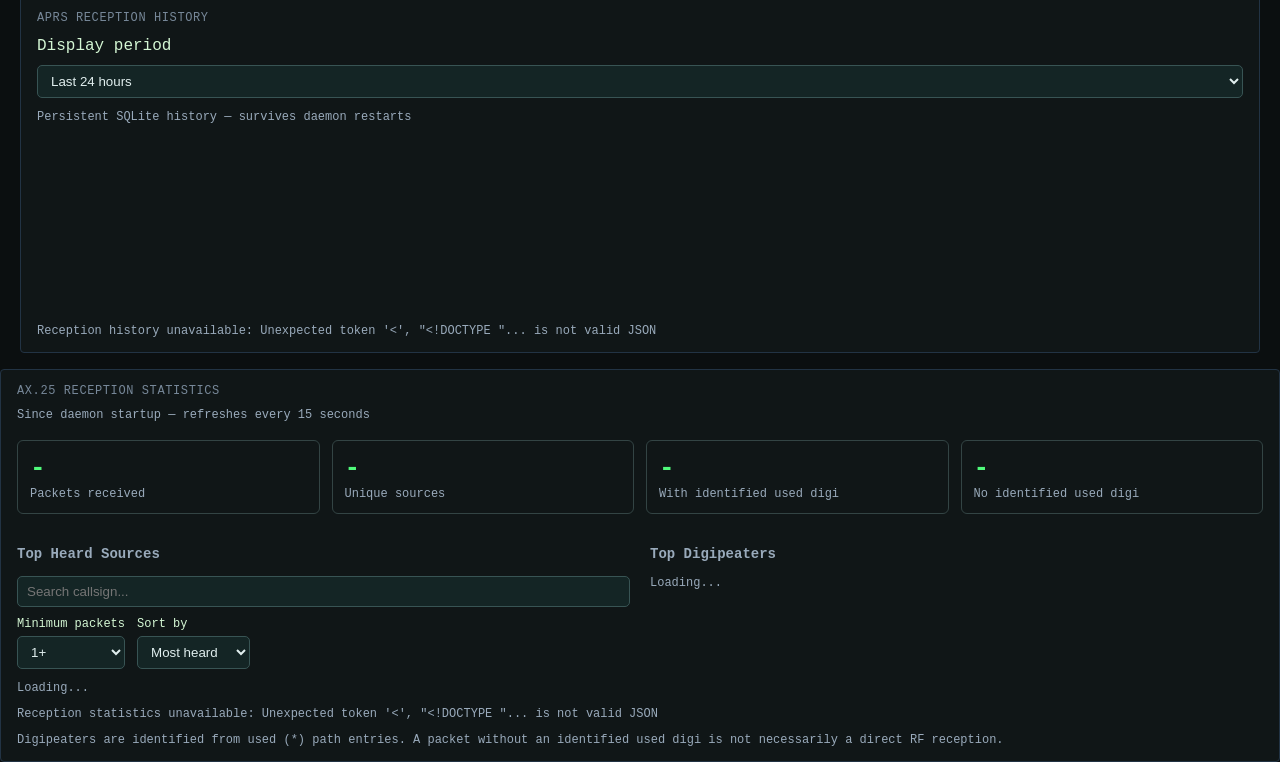
==== commit ae35266b: "Coverage by station setup: who hears you, and what you hear Tag every transmission and received pack" ====
--- a/kamxl_web/dashboard/index.html
+++ b/kamxl_web/dashboard/index.html
@@ -2,6 +2,7 @@
 <html>
 <head>
 <meta charset="utf-8">
+<meta name="viewport" content="width=device-width, initial-scale=1">
 <title>kamxl dashboard</title>
 <link rel="stylesheet" href="style.css">
 </head>
@@ -241,6 +242,33 @@
     <button class="action" id="beaconNowBtn" type="button">Beacon now</button>
   </div>
 
+  <div class="card" id="coverageCard">
+    <h2>Coverage</h2>
+    <form id="setupForm" class="setupForm">
+      <label for="setupInput">Station setup now</label>
+      <input id="setupInput" list="setupOptions" maxlength="40"
+             autocomplete="off" placeholder="e.g. J-pole 16 ft">
+      <datalist id="setupOptions"></datalist>
+      <button class="action" id="setupSaveBtn" type="submit">Save</button>
+    </form>
+    <div class="sub" id="setupStatus" role="status" aria-live="polite">
+      Set this whenever you change radio or antenna. Everything you send
+      and hear is tagged with it, so setups can be compared below.
+    </div>
+    <div class="bulletinControls">
+      <label for="coverageDays">Over the last</label>
+      <select id="coverageDays">
+        <option value="7">7 days</option>
+        <option value="30" selected>30 days</option>
+        <option value="90">90 days</option>
+      </select>
+    </div>
+    <div class="sub" id="coverageStatus" role="status" aria-live="polite">
+      Loading coverage...
+    </div>
+    <div id="coverageTable"></div>
+  </div>
+
   <div class="card" id="pbbsCard">
     <h2>PBBS</h2>
     <div class="sub" id="pbbsSummary">Not checked this session.</div>
--- a/kamxl_web/dashboard/style.css
+++ b/kamxl_web/dashboard/style.css
@@ -551,3 +551,38 @@
   #notifyCard { flex: 1 1 260px; }
   #notifyStatus { line-height: 1.5; }
 
+
+  /* Coverage card */
+  #coverageCard { flex: 2 1 520px; }
+  .setupForm { display: flex; flex-wrap: wrap; align-items: center; gap: 6px; }
+  .setupForm label { color: #9ab; font-size: 12px; }
+  .setupForm input {
+    flex: 1 1 180px; min-width: 0;
+    background: #0b0f10; color: #d4f7d4; border: 1px solid #345;
+    font: inherit; font-size: 13px; padding: 4px 6px;
+  }
+  .setupForm button.action { margin-top: 0; }
+  #setupStatus { margin: 6px 0 10px; line-height: 1.4; }
+  #coverageTable { overflow-x: auto; margin-top: 8px; }
+  .covTable { border-collapse: collapse; font-size: 12px; min-width: 100%; }
+  .covTable th, .covTable td {
+    border-bottom: 1px solid #1a2a2e; padding: 5px 8px;
+    text-align: left; vertical-align: top;
+  }
+  .covTable thead th { color: #cfc; font-weight: normal; white-space: nowrap; }
+  .covTable tbody th { color: #789; font-weight: normal; white-space: nowrap; }
+  .covTable .now { color: #8f8; font-size: 11px; }
+  .covTable .dim { color: #678; }
+  .covTable .pct { color: #cfc; }
+  .covTable a { color: #3388ff; font-size: 11px; }
+  .covList { margin: 0; padding: 0; list-style: none; }
+  .covList li { white-space: nowrap; }
+
+  /* Phones: full-width cards, tighter margins, and 16px form text so
+     iOS doesn't zoom in when a field is tapped. */
+  @media (max-width: 600px) {
+    #cards { padding: 8px; gap: 8px; }
+    .card, #aprsMessagingCard { min-width: 0; flex-basis: 100%; }
+    .paneHeader { flex-wrap: wrap; gap: 4px; }
+    input, select, textarea { font-size: 16px; }
+  }
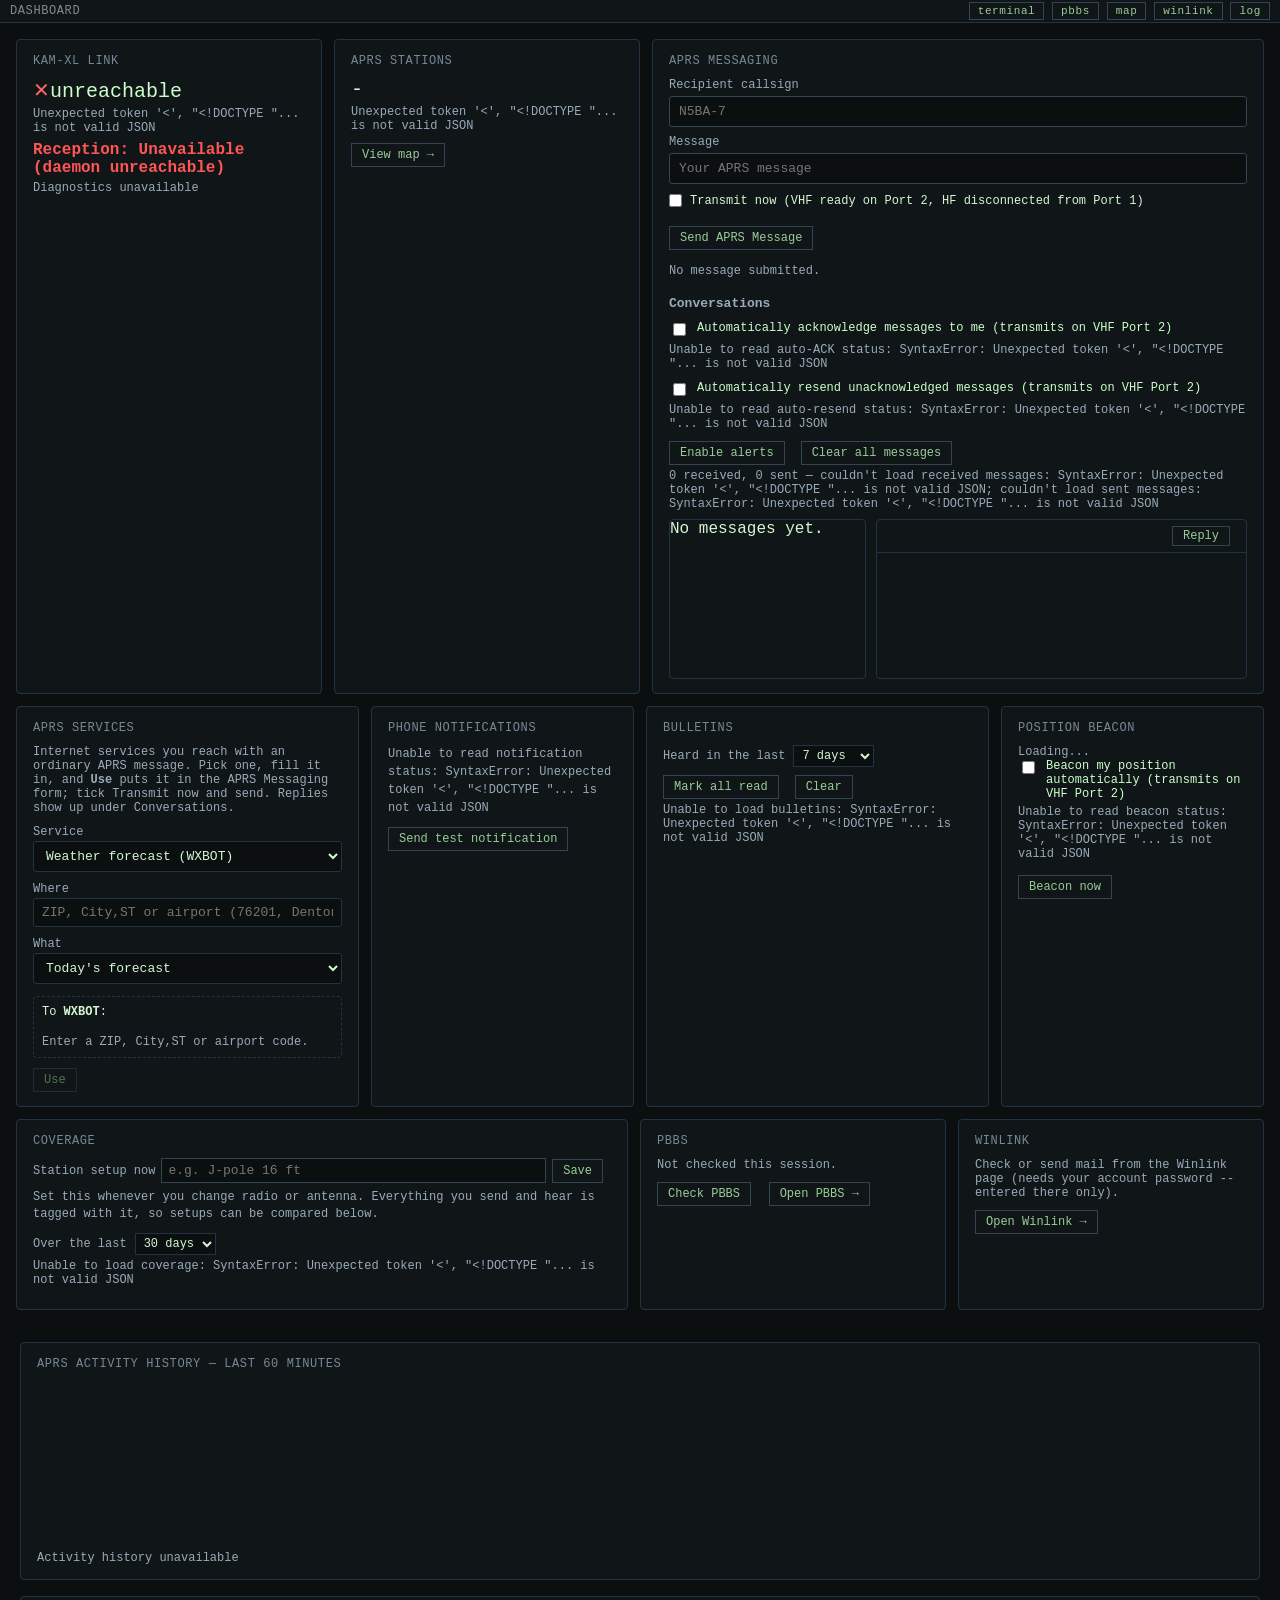
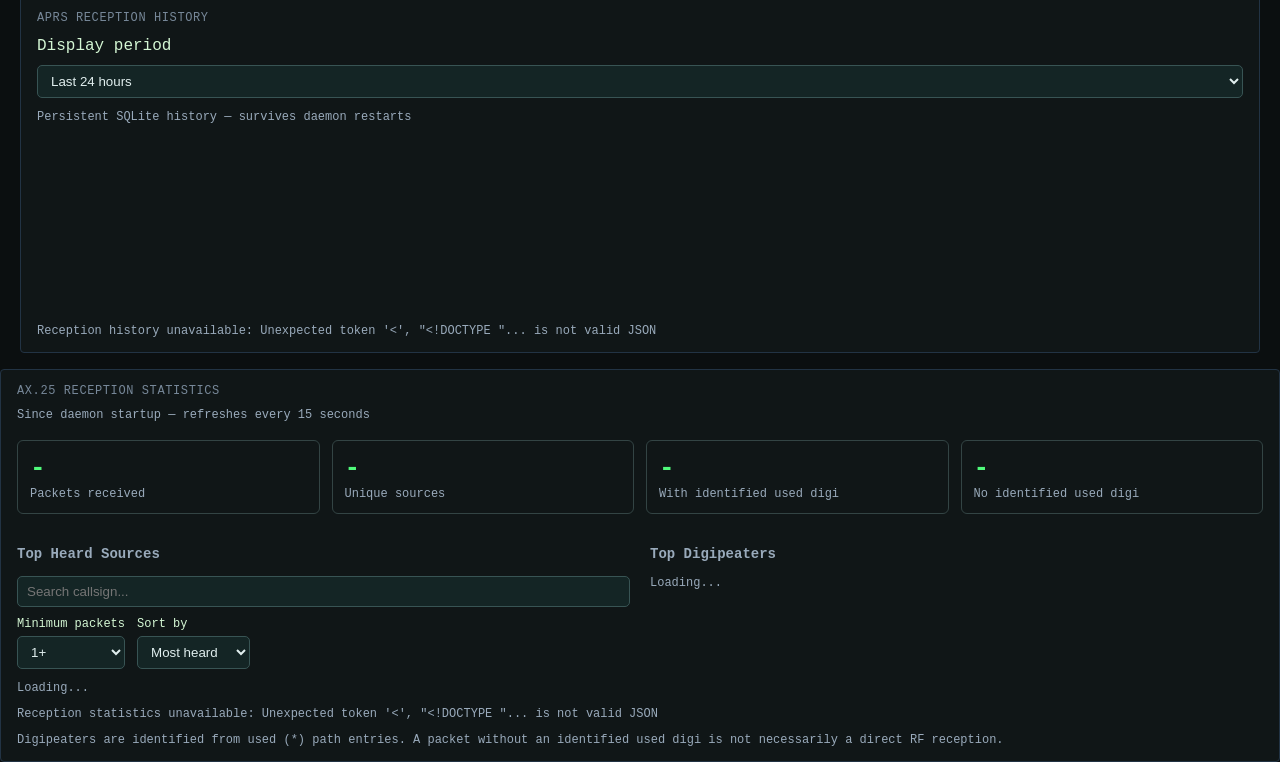
==== commit 8fc13c84: "Searchable packet log New /log page (linked from every header and from a station's details on the ma" ====
--- a/kamxl_web/dashboard/index.html
+++ b/kamxl_web/dashboard/index.html
@@ -14,6 +14,7 @@
     <a href="#" id="pbbsLink">pbbs</a>
     <a href="#" id="mapLink">map</a>
     <a href="#" id="winlinkLink">winlink</a>
+    <a href="#" id="logLink">log</a>
   </span>
 </div>
 <div id="receptionAlert" role="alert" hidden>
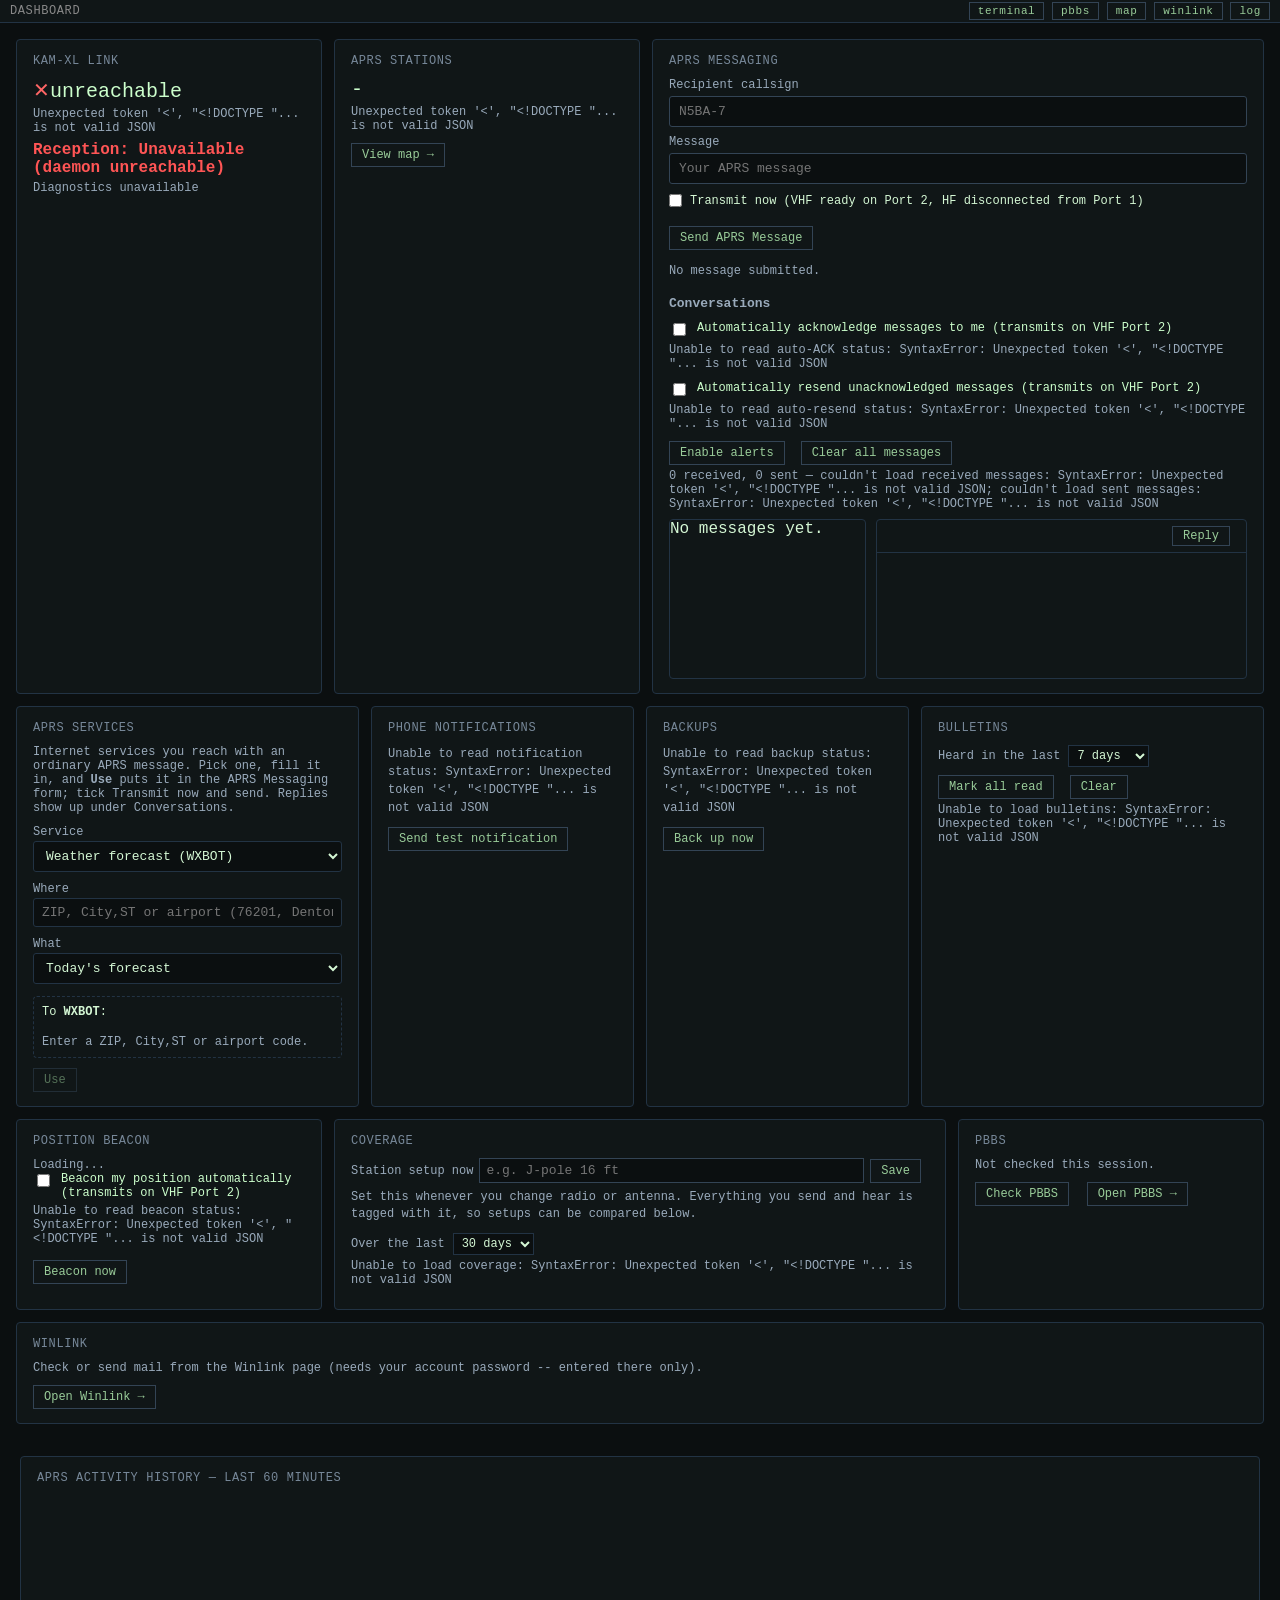
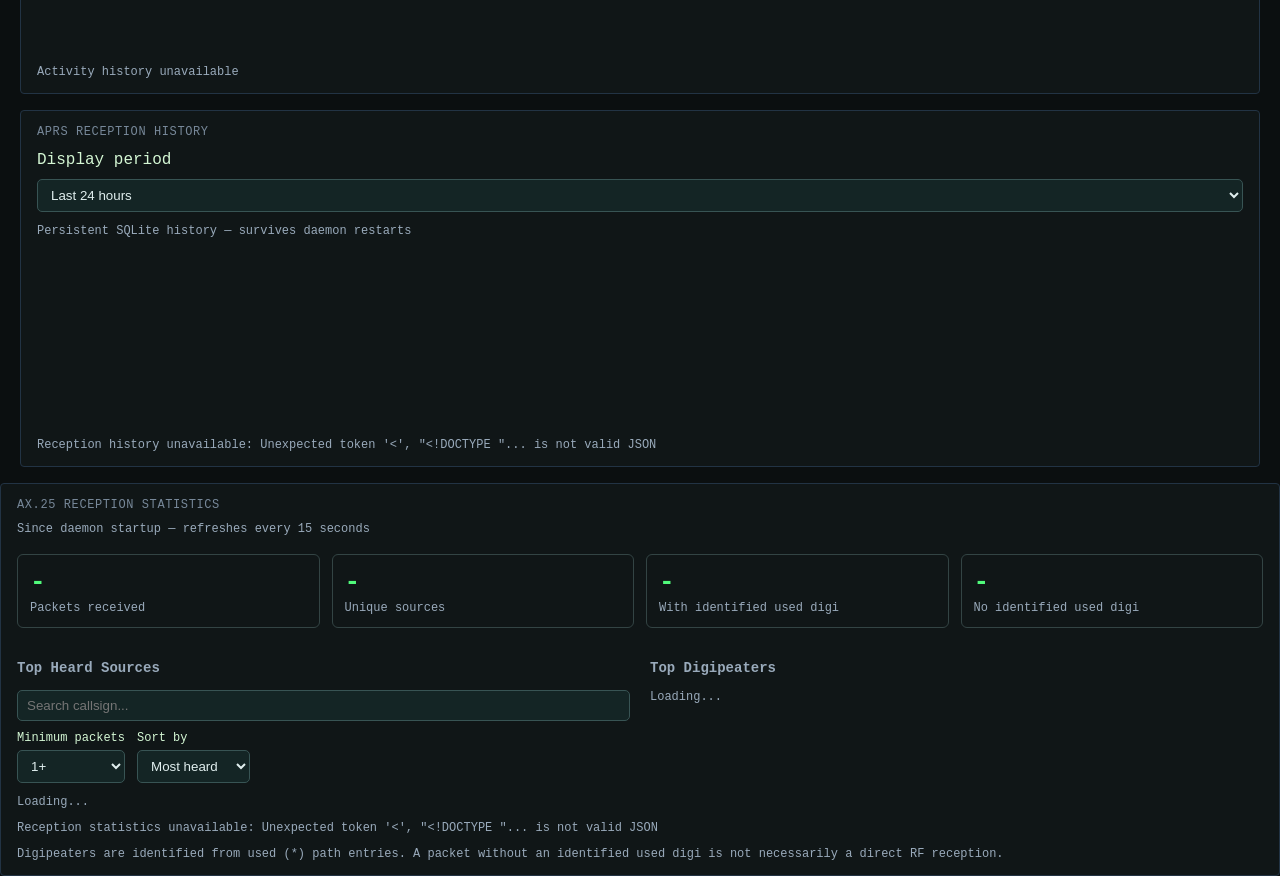
==== commit 273ea6ef: "Daily history database backups Back up the history database once a day (KAMXL_BACKUP_TIME, default 0" ====
--- a/kamxl_web/dashboard/index.html
+++ b/kamxl_web/dashboard/index.html
@@ -213,6 +213,16 @@
     </button>
   </div>
 
+  <div class="card" id="backupCard">
+    <h2>Backups</h2>
+    <div class="sub" id="backupStatus" role="status" aria-live="polite">
+      Checking...
+    </div>
+    <button class="action" id="backupNowBtn" type="button" hidden>
+      Back up now
+    </button>
+  </div>
+
   <div class="card" id="bulletinCard">
     <h2>Bulletins <span id="bulletinNewBadge" hidden></span></h2>
     <div class="bulletinControls">
--- a/kamxl_web/dashboard/style.css
+++ b/kamxl_web/dashboard/style.css
@@ -578,6 +578,10 @@
   .covList { margin: 0; padding: 0; list-style: none; }
   .covList li { white-space: nowrap; }
 
+  #backupCard { flex: 1 1 260px; }
+  #backupStatus { line-height: 1.5; }
+  #backupStatus .dim { color: #678; }
+
   /* Phones: full-width cards, tighter margins, and 16px form text so
      iOS doesn't zoom in when a field is tapped. */
   @media (max-width: 600px) {
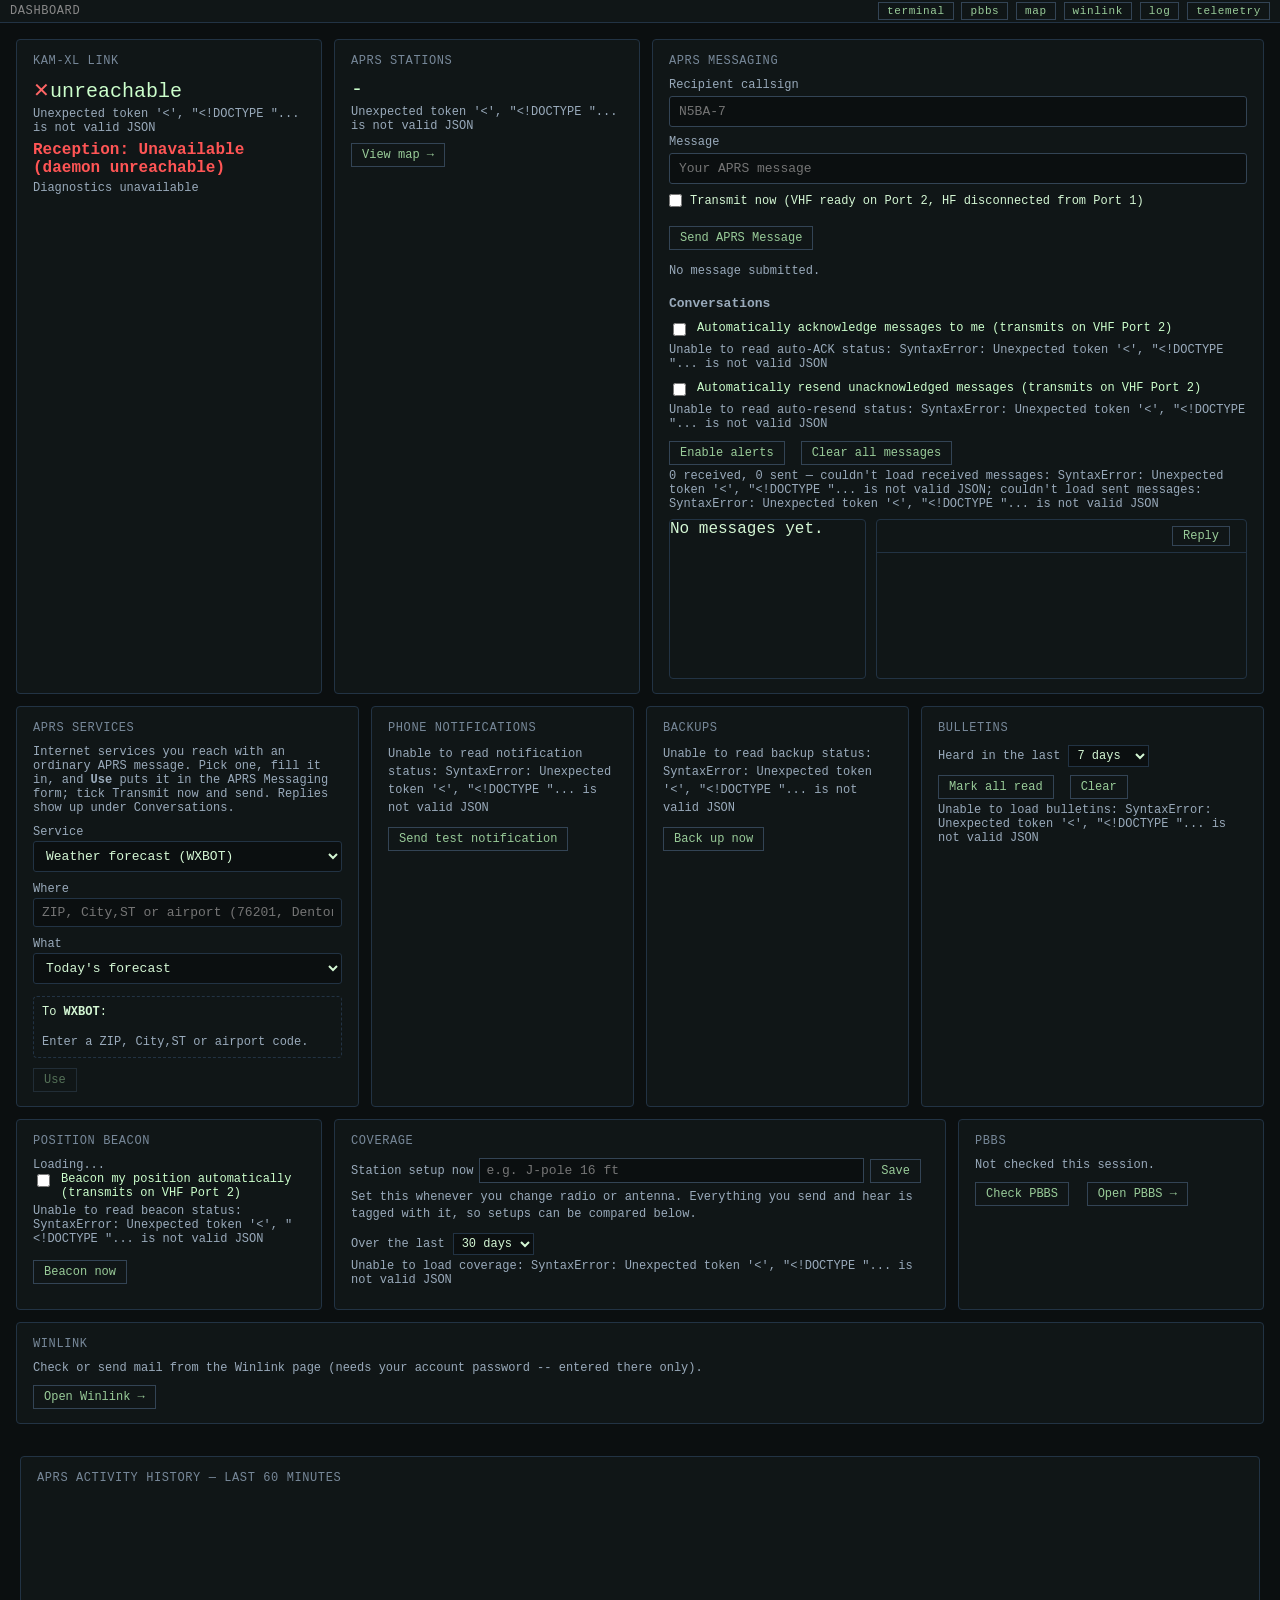
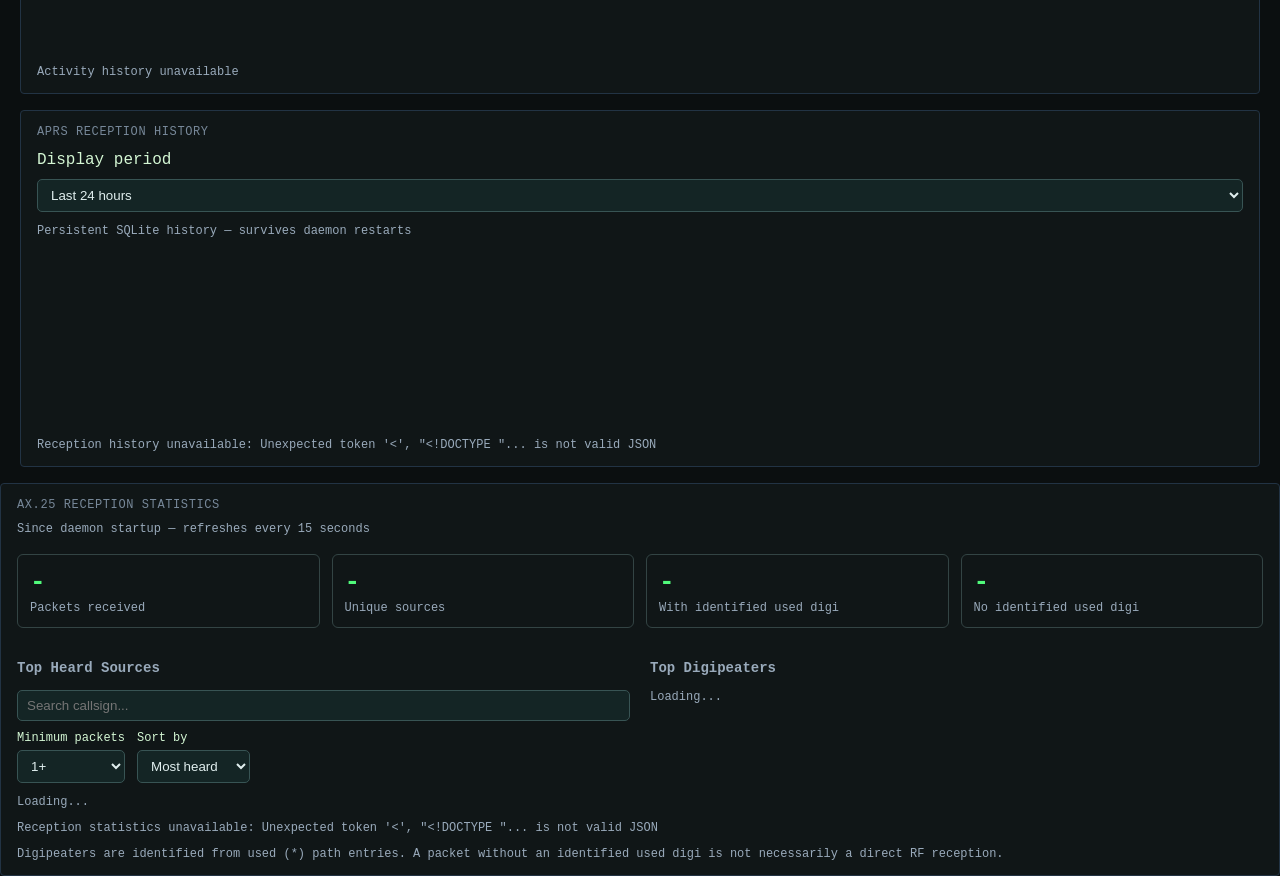
==== commit 99340ab0: "Telemetry graphs Decode APRS telemetry from stored packets -- T# reports (including decimal/negative" ====
--- a/kamxl_web/dashboard/index.html
+++ b/kamxl_web/dashboard/index.html
@@ -15,6 +15,7 @@
     <a href="#" id="mapLink">map</a>
     <a href="#" id="winlinkLink">winlink</a>
     <a href="#" id="logLink">log</a>
+    <a href="#" id="telemetryLink">telemetry</a>
   </span>
 </div>
 <div id="receptionAlert" role="alert" hidden>
